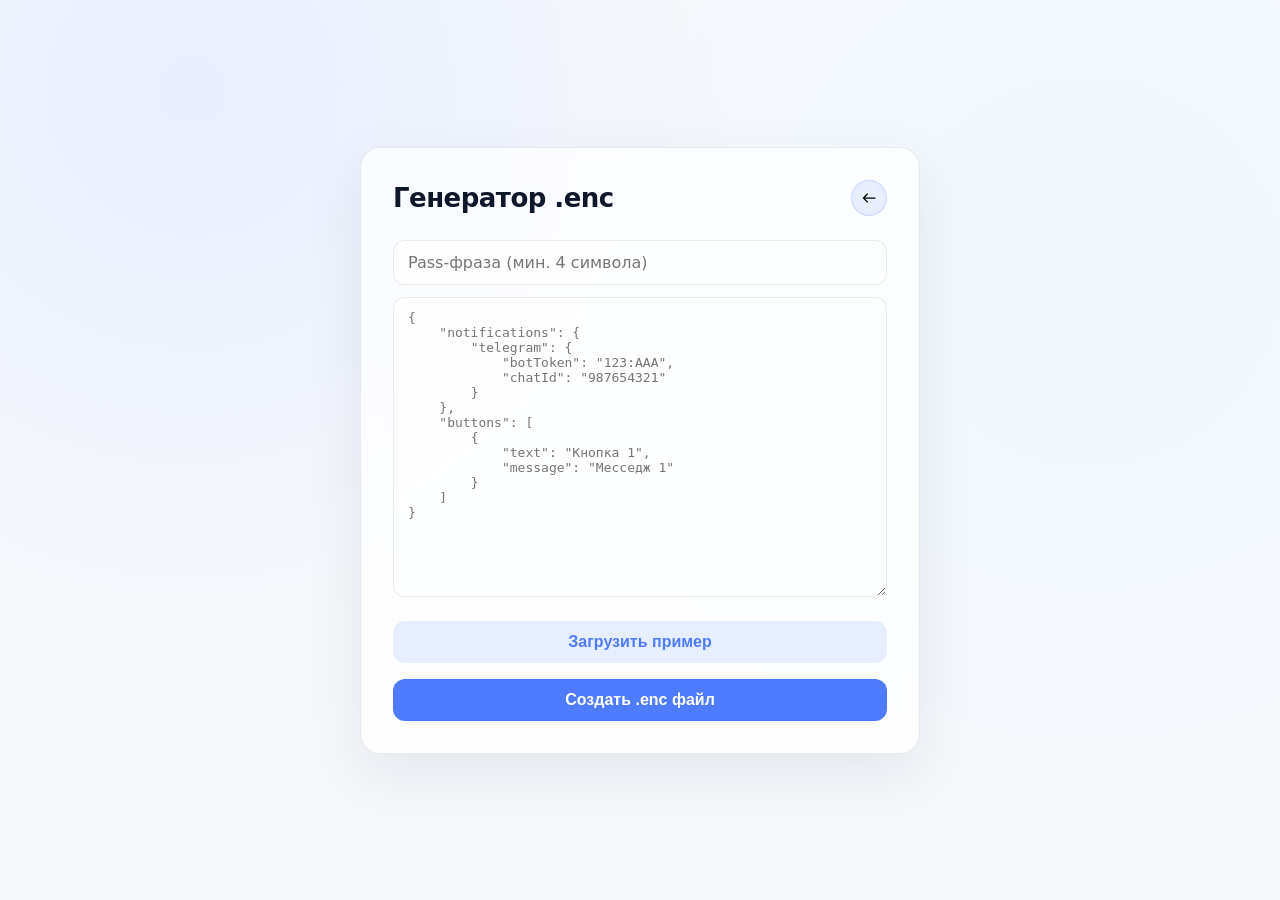
==== enc-generator.html @ a0ea99ba "init" ====
<!DOCTYPE html>
<html lang="ru">
<head>
    <meta charset="UTF-8">
    <meta name="viewport" content="width=device-width, initial-scale=1.0, viewport-fit=cover">
    <title>Генератор конфигураций</title>
    <link rel="icon" href="src/encrypt.ico" type="image/x-icon">
    <link rel="stylesheet" href="styles/enc.css">
</head>
<body>
    <main class="page">
        <div class="card">
            <div class="header">
                <h1 class="title">Генератор .enc</h1>
                <a href="index.html" class="header-btn" title="На главную">
                    <img src="src/arrow-left.svg" alt="back">
                </a>
            </div>
            
            <form id="generatorForm">
                <input 
                    type="password" 
                    id="generatorPassphrase" 
                    class="input" 
                    placeholder="Pass-фраза (мин. 4 символа)" 
                    required
                >
                
                <textarea 
                    id="generatorConfigJson" 
                    class="textarea"
                ></textarea>
                
                <button type="button" id="generatorLoadExampleBtn" class="button button-secondary">Загрузить пример</button>
                <button type="button" id="generatorGenerateBtn" class="button">Создать .enc файл</button>
            </form>
            
            <div id="generatorStatus" style="display:none;"></div>
        </div>
    </main>

    <script src="scripts/enc-core.js"></script>
    <script src="templates/schema.js"></script>
    <script src="scripts/enc-generator.js"></script>
</body>
</html>
---- styles/enc.css ----
:root {
    --bg: #f6f8fc;
    --card: rgba(255, 255, 255, 0.72);
    --stroke: rgba(15, 23, 42, 0.08);
    --text: #0f172a;
    --primary: #4f7cff;
    --primary-hover: #3b66e0;
    --shadow: 0 20px 60px rgba(15, 23, 42, 0.08);
}

* {
    box-sizing: border-box;
    margin: 0;
    padding: 0;
}

body {
    font-family: ui-sans-serif, system-ui, -apple-system, Segoe UI, Roboto, Arial;
    font-size: 16px;
    background: radial-gradient(circle at 15% 10%, #e8efff 0%, transparent 40%),
                radial-gradient(circle at 85% 30%, #f0f9ff 0%, transparent 45%),
                var(--bg);
    color: var(--text);
}

.page {
    min-height: 100vh;
    display: flex;
    align-items: center;
    justify-content: center;
    padding: 48px 20px;
}

.card {
    width: 100%;
    max-width: 560px;
    background: var(--card);
    backdrop-filter: blur(16px);
    border: 1px solid var(--stroke);
    border-radius: 20px;
    padding: 32px;
    box-shadow: var(--shadow);
    animation: fadeIn 0.3s ease-out;
}

@keyframes fadeIn {
    from {
        opacity: 0;
        transform: translateY(20px);
    }
    to {
        opacity: 1;
        transform: translateY(0);
    }
}

.title {
    font-size: 26px;
    font-weight: 650;
    letter-spacing: -0.02em;
}

.header {
    display: flex;
    align-items: center;
    justify-content: space-between;
    width: 100%;
    margin-bottom: 24px;
}

.header-btn {
    width: 36px;
    height: 36px;
    display: flex;
    align-items: center;
    justify-content: center;
    border-radius: 999px;
    background: rgba(79, 124, 255, 0.12);
    border: 1px solid rgba(79, 124, 255, 0.2);
    text-decoration: none;
    cursor: pointer;
    transition: 0.2s ease;
    backdrop-filter: blur(10px);
}

.header-btn:hover {
    background: rgba(79, 124, 255, 0.2);
    transform: translateY(-1px) scale(1.05);
}

.header-btn img {
    width: 20px;
    height: 20px;
    display: block;
}

.input,
.textarea {
    width: 100%;
    padding: 12px 14px;
    margin-bottom: 12px;
    border-radius: 12px;
    border: 1px solid var(--stroke);
    background: rgba(255, 255, 255, 0.65);
    color: var(--text);
    font-size: 16px;
    outline: none;
    transition: 0.2s ease;
    font-family: inherit;
}

.textarea {
    min-height: 300px;
    resize: vertical;
    font-family: 'Monaco', 'Menlo', monospace;
    font-size: 13px;
}

.input:focus,
.textarea:focus {
    border-color: rgba(79, 124, 255, 0.5);
    box-shadow: 0 0 0 4px rgba(79, 124, 255, 0.12);
}

.button {
    width: 100%;
    padding: 12px 14px;
    margin-top: 8px;
    border: none;
    border-radius: 12px;
    background: var(--primary);
    color: white;
    font-size: 16px;
    font-weight: 600;
    cursor: pointer;
    transition: 0.2s ease;
}

.button:hover {
    background: var(--primary-hover);
    transform: translateY(-1px);
}

.button:active {
    transform: translateY(0px);
}

.button:disabled {
    opacity: 0.6;
    cursor: not-allowed;
}

.button-secondary {
    background: rgba(79, 124, 255, 0.12);
    color: var(--primary);
    margin-bottom: 8px;
}

.button-secondary:hover {
    background: rgba(79, 124, 255, 0.2);
}

.success-message,
.error-message,
.info-message {
    padding: 12px;
    border-radius: 12px;
    margin-top: 16px;
    font-size: 14px;
    animation: slideIn 0.3s ease-out;
}

.success-message {
    background: rgba(16, 185, 129, 0.12);
    border: 1px solid rgba(16, 185, 129, 0.2);
    color: #065f46;
}

.error-message {
    background: rgba(239, 68, 68, 0.12);
    border: 1px solid rgba(239, 68, 68, 0.2);
    color: #991b1b;
}

.info-message {
    background: rgba(79, 124, 255, 0.12);
    border: 1px solid rgba(79, 124, 255, 0.2);
    color: #1e40af;
}

@keyframes slideIn {
    from {
        opacity: 0;
        transform: translateY(-10px);
    }
    to {
        opacity: 1;
        transform: translateY(0);
    }
}

@media (max-width: 640px) {
    .page {
        padding: 20px 16px;
    }
    
    .card {
        padding: 24px;
        max-width: 100%;
    }
    
    .title {
        font-size: 22px;
    }
    
    .textarea {
        min-height: 250px;
    }
}

@media (max-width: 480px) {
    .card {
        padding: 20px;
    }
    
    .title {
        font-size: 20px;
    }
    
    .input,
    .textarea,
    .button {
        font-size: 14px;
    }
}
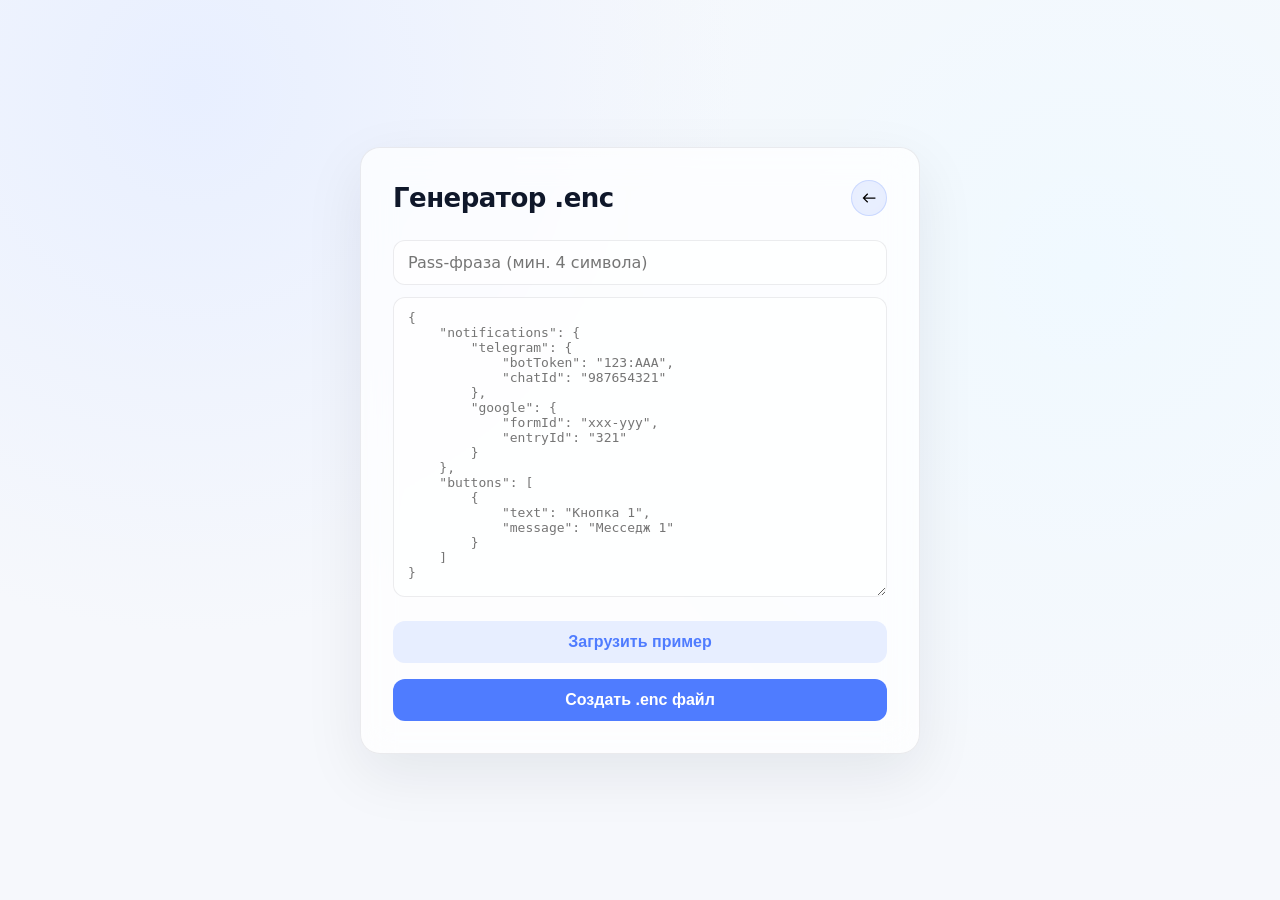
==== commit 457ca553: "google, data" ====
--- a/enc-generator.html
+++ b/enc-generator.html
@@ -3,7 +3,7 @@
 <head>
     <meta charset="UTF-8">
     <meta name="viewport" content="width=device-width, initial-scale=1.0, viewport-fit=cover">
-    <title>Генератор конфигураций</title>
+    <title>Админ-панель</title>
     <link rel="icon" href="src/encrypt.ico" type="image/x-icon">
     <link rel="stylesheet" href="styles/enc.css">
 </head>
@@ -19,7 +19,6 @@
             
             <form id="generatorForm">
                 <input 
-                    type="password" 
                     id="generatorPassphrase" 
                     class="input" 
                     placeholder="Pass-фраза (мин. 4 символа)" 
